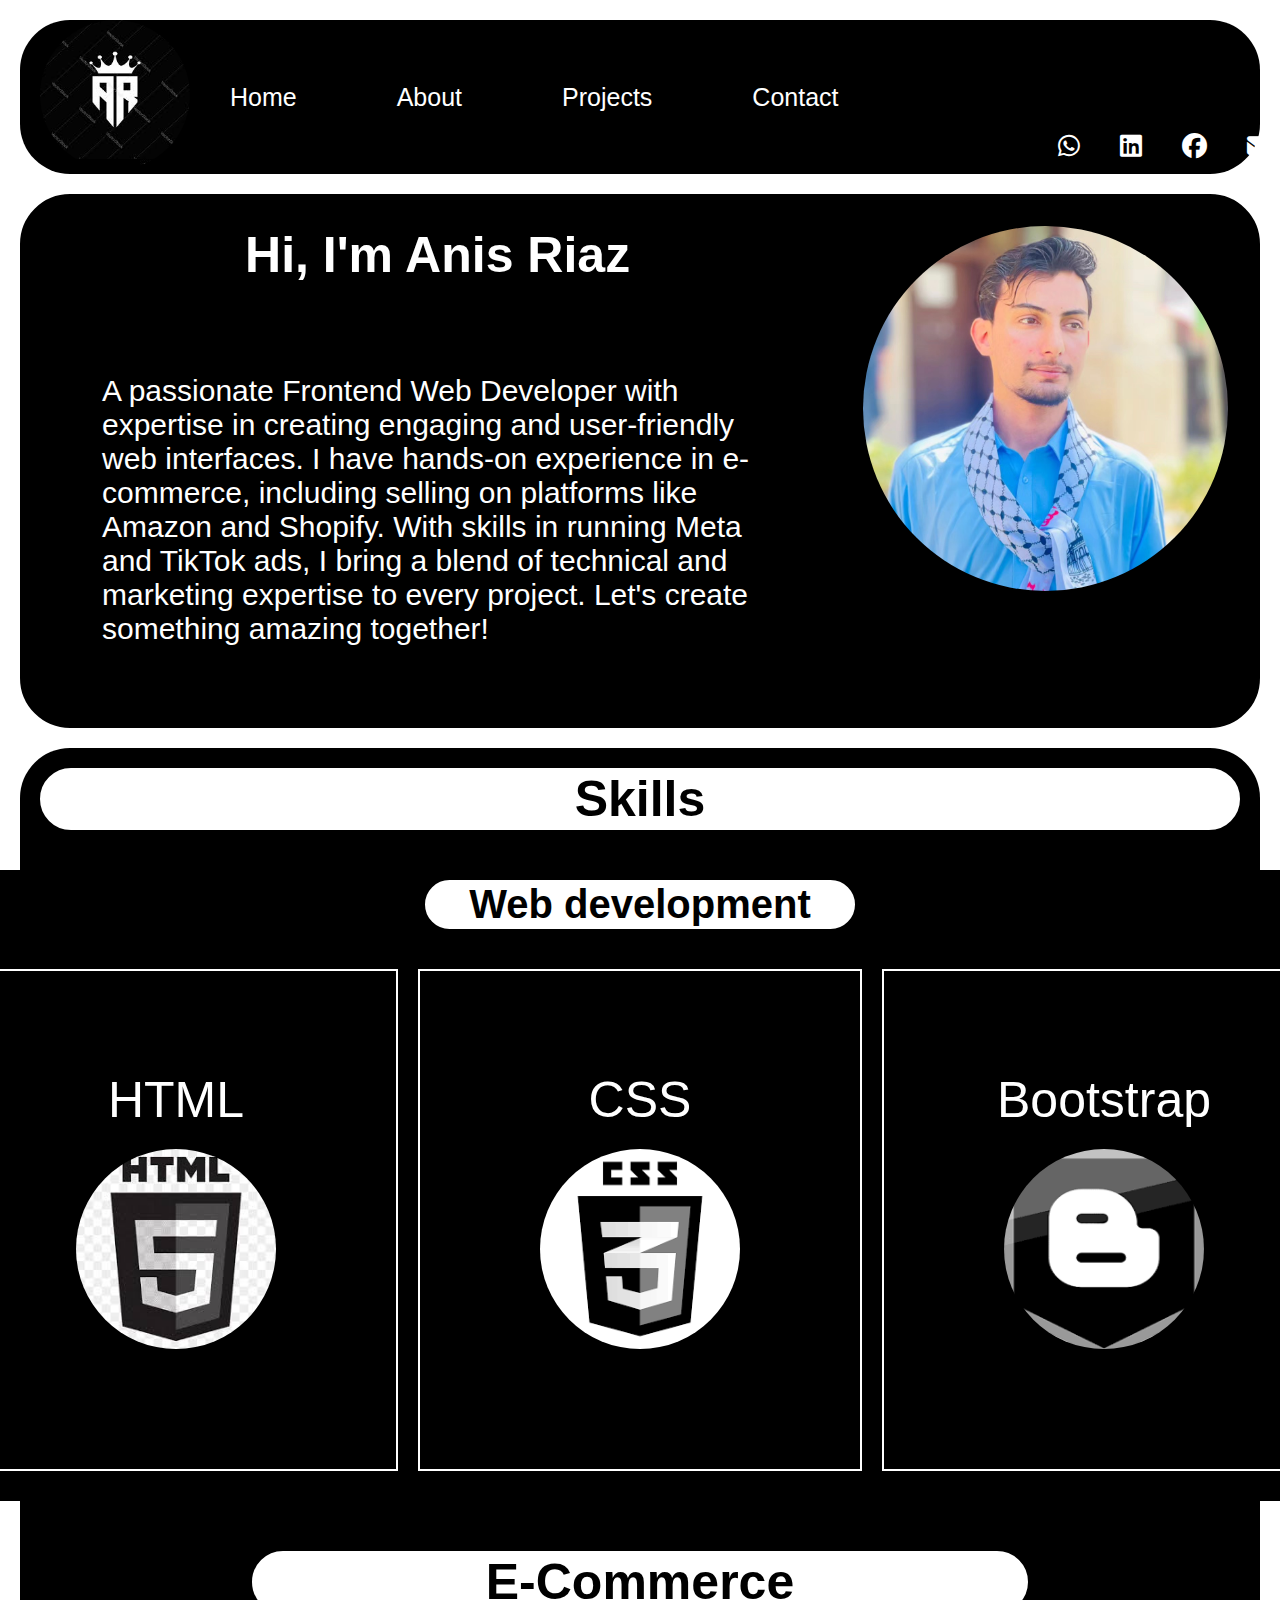
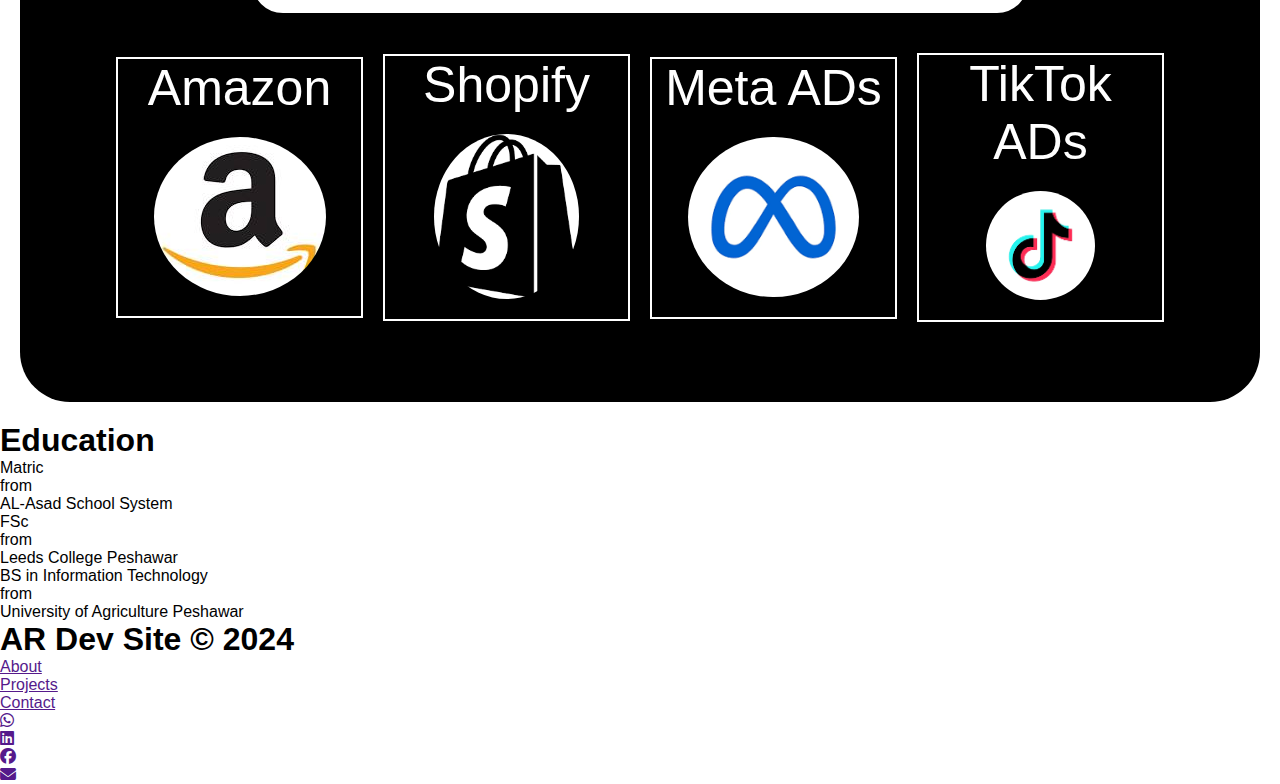
==== index.html @ 366d87ad "Day 04" ====
<!DOCTYPE html>
<html lang="en">
<head>
    <meta charset="UTF-8">
    <meta name="viewport" content="width=device-width, initial-scale=1.0">
    <title>AR Portfolio</title>
    <link rel="stylesheet" href="./My Portfolio.css">
    <link rel="stylesheet" href="https://cdnjs.cloudflare.com/ajax/libs/font-awesome/6.7.2/css/all.min.css">
</head>
<body>
    <div class="container">

        <div class="header">
            <div class="logo"><img src="./AR1.jpeg" alt="">
        </div>
           <div class="navbar">
            <nav>
                <ul class="nav-links">
                    <li><a href="#" target="_blank">Home</a></li>
                    <li><a href="#" target="_blank">About</a></li>
                    <li><a href="#" target="_blank">Projects</a></li>
                    <li><a href="#" target="_blank">Contact</a></li>
                </ul>
                <ul class="social-links">
                    <li><a href="#" target="_blank"><i class="fa-brands fa-whatsapp"></i></a></li>
                    <li><a href="#" target="_blank"><i class="fa-brands fa-linkedin"></i></a></li>
                    <li><a href="#" target="_blank"><i class="fa-brands fa-facebook"></i></a></li>
                    <li><a href="#" target="_blank"><i class="fa-solid fa-envelope"></i></a></li>
                </ul>
            </nav>
           </div>
        </div>
    
        
            <div class="intro">
               <div class="intro-text">
                <h1>Hi, I'm Anis Riaz</h1>
                <p> A passionate Frontend Web Developer with expertise in creating engaging and user-friendly web interfaces. I have hands-on experience in e-commerce, including selling on platforms like Amazon and Shopify. With skills in running Meta and TikTok ads, I bring a blend of technical and marketing expertise to every project. Let's create something amazing together!</p>
               </div>
               <img src="./my img.jpg" width="40%" alt="logo">

            </div>

            <div class="services">
                <h1>Skills</h1>
             <div class="ser">
                <div class="web">
                    <h1>Web development</h1>
                    <ul>
                        <li>HTML <br> <img src="./html.jpg" alt=""></li>
                        <li>CSS <br> <img src="./css 3.png" alt=""></li>
                        <li>Bootstrap <br> <img src="./BS1.png" alt=""></li>
                    </ul>
                  </div>
    
                   <div class="ecom">
                    <h1>E-Commerce</h1>
                    <UL>
                        <li>Amazon    <img src="./AMA.jpeg" alt="A"></li>
                        <li>Shopify   <img src="./shO.png" width="60%" alt="S"></li>
                        <li>Meta ADs  <img src="./meta.png" width="70%" alt="M"></li>
                        <li>TikTok ADs<img src="./TT.png" width="45%" alt="T"></li> 
                    </ul>
                   </div>
             </div>
            </div>

            <div class="Education">
                <h1>Education</h1>
                <ul>
                    <li>Matric <br> from
                    <p>
                         AL-Asad School System
                    </p>
                </li>
                     
                    <li>FSc <br> from
                      <p>  Leeds College Peshawar</p>
                    </li>
                    <li>BS in Information Technology <br> from
                        <p> University of Agriculture Peshawar</p>
                    </li>
                </ul>
            </div>

            <div class="footer">
                <h1>AR Dev Site © 2024</h1>
                <div class="nav">
                    <ul>
                        <li><a href="">About</a></li>
                        <li><a href="">Projects</a></li>
                        <li><a href="">Contact</a></li>
                    </ul>
                </div>
                <div class="links">
                    <ul>
                        <li><a href=""><i class="fa-brands fa-whatsapp"></i></a></li>
                        <li><a href=""><i class="fa-brands fa-linkedin"></i></a></li>
                        <li><a href=""><i class="fa-brands fa-facebook"></i></a></li>
                        <li><a href=""><i class="fa-solid fa-envelope"></i></a></li>
                    </ul>
                </div>    

            </div>
    </div>

      
</body>
</html>
---- My Portfolio.css ----
*{
    padding: 0;
    margin: 0;
    box-sizing: border-box;
}
.container{
    font-family: sans-serif;
}
.header{
    display: flex;
    justify-content: space-between;
    align-items: center;
    background-color: #000000;
    color: rgb(255, 255, 255);
    margin: 20px;
    border-radius: 50px;
    height: 10%%;
}

.logo img{
    font-family: sans-serif;
    font-size: 25px;
    margin-left: 20px;
    width: 150px;
    height: 150px;
    border-radius: 50%;
    transition-duration: 1.5s;
    /* transition-delay: 1s; */
    /* transition-timing-function: ease; */
    transition-property: width;
    transition-property: height;
}

.logo img:hover{
    background-color: white;
    color: black;
    width: 200px;
    height: 200px;
    transform: 1s;
    transition: 1s;
}

.navbar{
    display: flex;
    justify-content: space-evenly;
    align-items: center;
}

.navbar ul{
    list-style: none;
}

.nav-links{
    display: flex;
    justify-content: center;
    align-items: center;
    margin-top: 30px;
    margin-right: 450px;
}

.nav-links li{
    padding: 20px;
}

.nav-links li a{
    text-decoration: none;
    color: rgb(255, 255, 255);
    margin-right: 20px;
    font-size: 25px;
    font-family: sans-serif;
    padding: 20px;
    border-radius: 30px;
    transition-duration: 15s;
    transition-delay: 5s;
    /* transition-timing-function: step-end; */
    transition-property: width;

}


.nav-links li a:hover{
    background-color: rgb(255, 255, 255);
    color: rgb(0, 0, 0);
    font-size: 35px;
    transform: 1.0s;
    transition: 1.5s;
}

.social-links{
    display: flex;
    justify-content: center;
    align-items: center;
    width: 30%;
    float: right;
    margin-right: 10px;
}

.social-links li a{
    text-decoration: none;
    color: rgb(255, 255, 255);
    font-size: 25px;
    padding: 20px;
    border-radius: 50px;
    margin-bottom: 300px;
    transition-duration: 15s;
    transition-delay: 5s;
    /* transition-timing-function: ease-in; */
    transition-property: width;
} 

.social-links li a:hover{
    background-color: rgb(255, 255, 255);
    color: rgb(0, 0, 0);
    font-size: 45px ;
    transform: 1.0s;
    transition: 1s;
}

.intro{
    display: flex;
    flex-direction: ;
    border: 2px solid black;
    background-color: black;
    color: white;
    margin: 20px;
    border-radius: 50px;
    padding: 10px;
}


.intro-text{
    display: flex;
    flex-direction: column;
    justify-content: center;
    align-items: center;
    width: 100%;
}

.intro-text h1{
    font-size: 50px;
    font-family: sans-serif;
    margin: 20px;
}

.intro-text p{
    font-size: 30px;
    font-family: sans-serif;
    margin: 20px;
    padding: 50px;
}

.intro img{
    width: 30%;
    height: 30%;
    border-radius: 50%;
    margin: 20px;
}

.services{
    background-color: black;
    color: white;
    margin: 20px;
    border-radius: 50px;
    padding: 10px;
}

.services h1{
    border: 2px solid white;
    background-color: white;
    color: black;
    text-align: center;
    border-radius: 50px;
    font-size: 50px;
    font-family: sans-serif;
    margin: 10px;
}

.ser{
    display: flex;
    flex-direction: column;
    justify-content: space-evenly;
    align-items: center;
    margin: 20px;
}

.web{
    display: flex;
    flex-direction: column;
    justify-content: center;
    align-items: center;
    background-color: black;
    color: white;
    margin: 20px;
    border-radius: 50px;
    /* padding: 10px; */
    /* float: left; */
}

.web h1{
    border: 2px solid white;
    background-color: white;
    color: black;
    width: 30%;
    text-align: center;
    border-radius: 50px;
    font-size: 40px;
    font-family: sans-serif;
    margin: 10px;
}

.web ul{
    display: flex;
    justify-content: center;
    align-items: center;
    list-style: none;
    font-size: 30px;
    font-family: sans-serif;
    margin: 20px;
    /* padding: 30px; */
}

.web ul li{
    display: flex;
    flex-direction: column;
    justify-content: center;
    align-items: center;
   padding: 100px;
    margin: 10px;
    font-size: 50px;
    border: 2px solid white;
    transition-duration: 15s;
    transition-delay: 5s;
    /* transition-timing-function: ease-in; */
    transition-property: width;

}

.web ul li img{
    width: 200px;
    height: 200px;
    margin: 20px;
    border-radius: 50%;
}
.web ul li:hover{
    background-color: white;
    color: black;
    transform: 2s;
    font-size: 65px;
    transition: 2s;
}

.ecom{
    display: flex;
    flex-direction: column;
    justify-content: center;
    align-items: center;
    background-color: black;
    color: white;
    margin: 20px;
    border-radius: 50px;
}

.ecom h1{
    border: 2px solid white;
    background-color: white;
    color: black;
    width: 70%;
    text-align: center;
    border-radius: 50px;
    font-size: 50px;
    font-family: sans-serif;
    margin: 10px;
}

.ecom ul{
    display: flex;
    justify-content: center;
    align-items: center;
    list-style: none;
    font-size: 30px;
    font-family: sans-serif;
    margin: 20px;
    /* padding: 30px; */
}

.ecom ul li{
    display: flex;
    flex-direction: column;
    justify-content: center;
    align-items: center;
    text-align: center;
    /* padding: 100px; */
    margin: 10px;
    font-size: 50px;
    width: 40%;
    border: 2px solid white;
    transition-duration: 15s;
    transition-delay: 5s;
    /* transition-timing-function: ease-in; */
    transition-property: width;

}

.ecom ul li img{
    flex-direction: row;
    /* width: 200px; */
    /* height: 200px; */
    margin: 20px;
    border-radius: 50%;
}

.ecom ul li:hover{
    background-color: white;
    color: black;
    transform: 2s;
    font-size: 70px;
    transition: 2s;
}
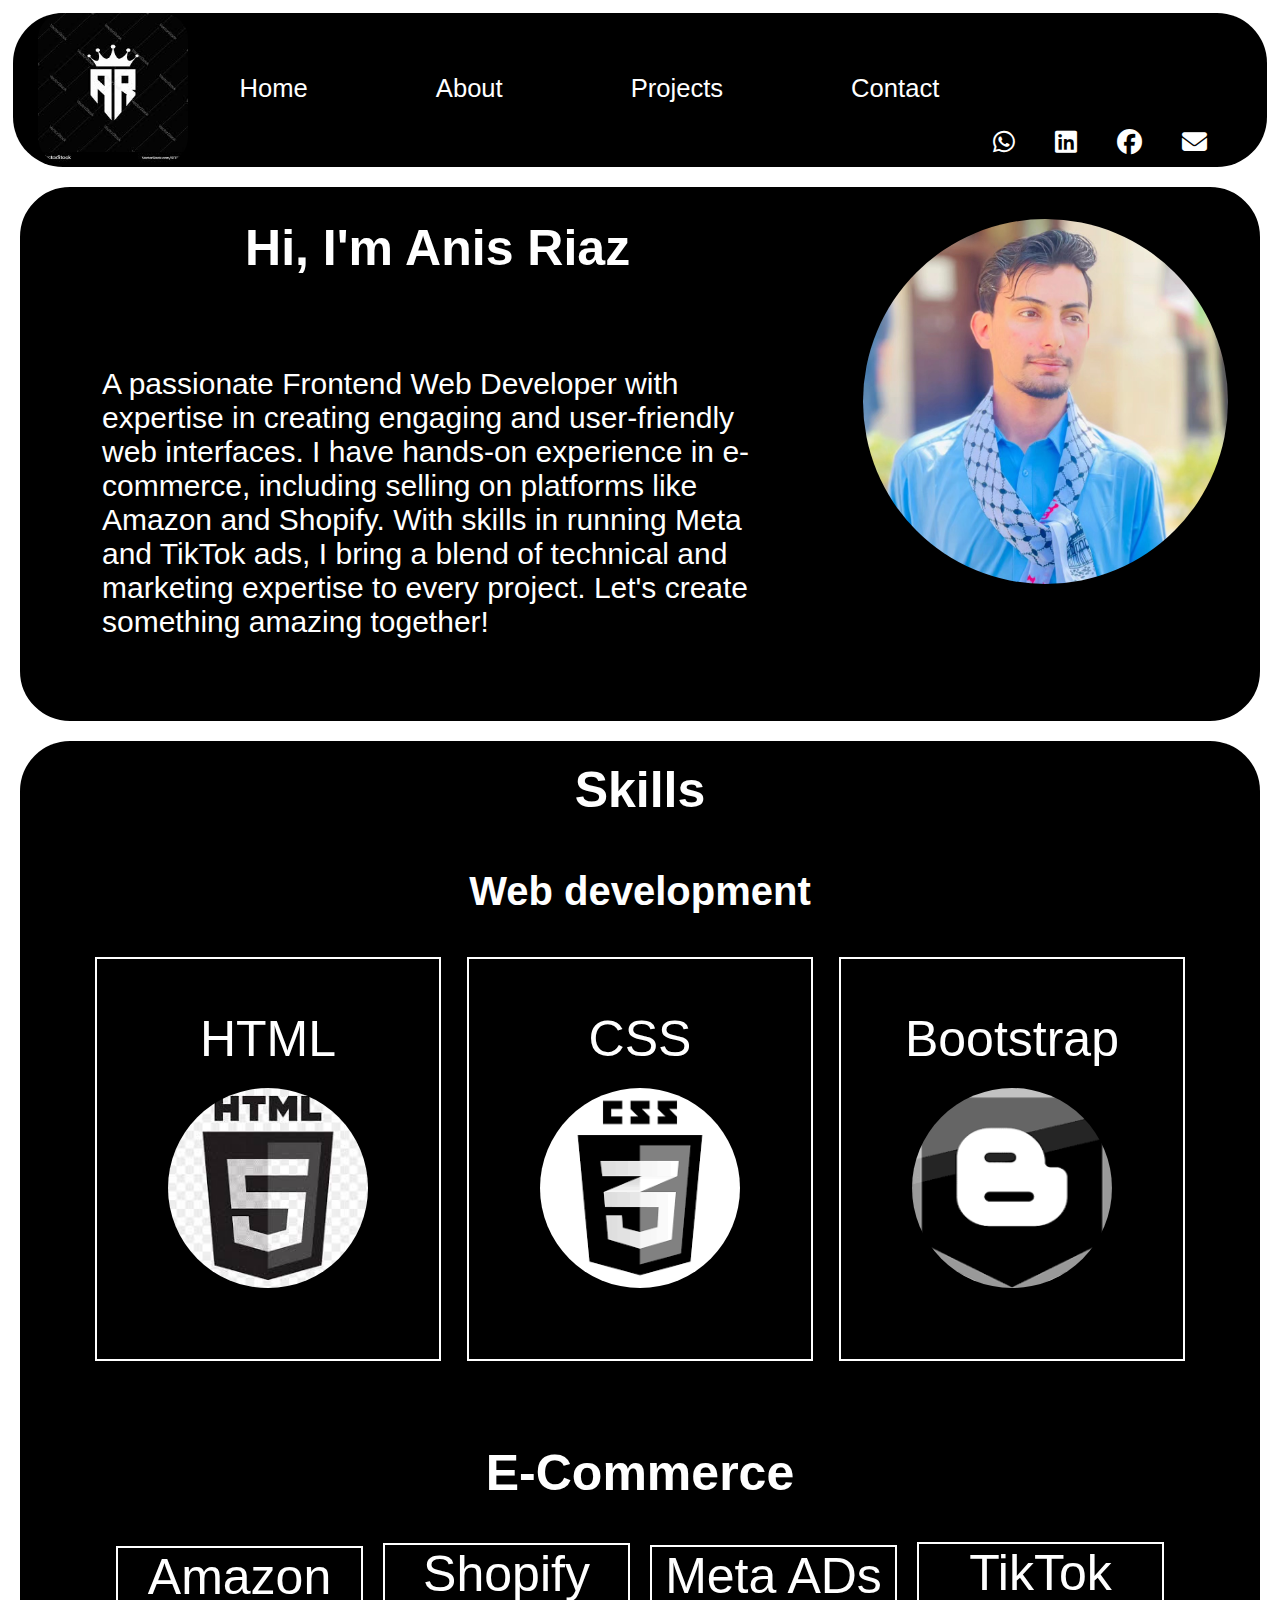
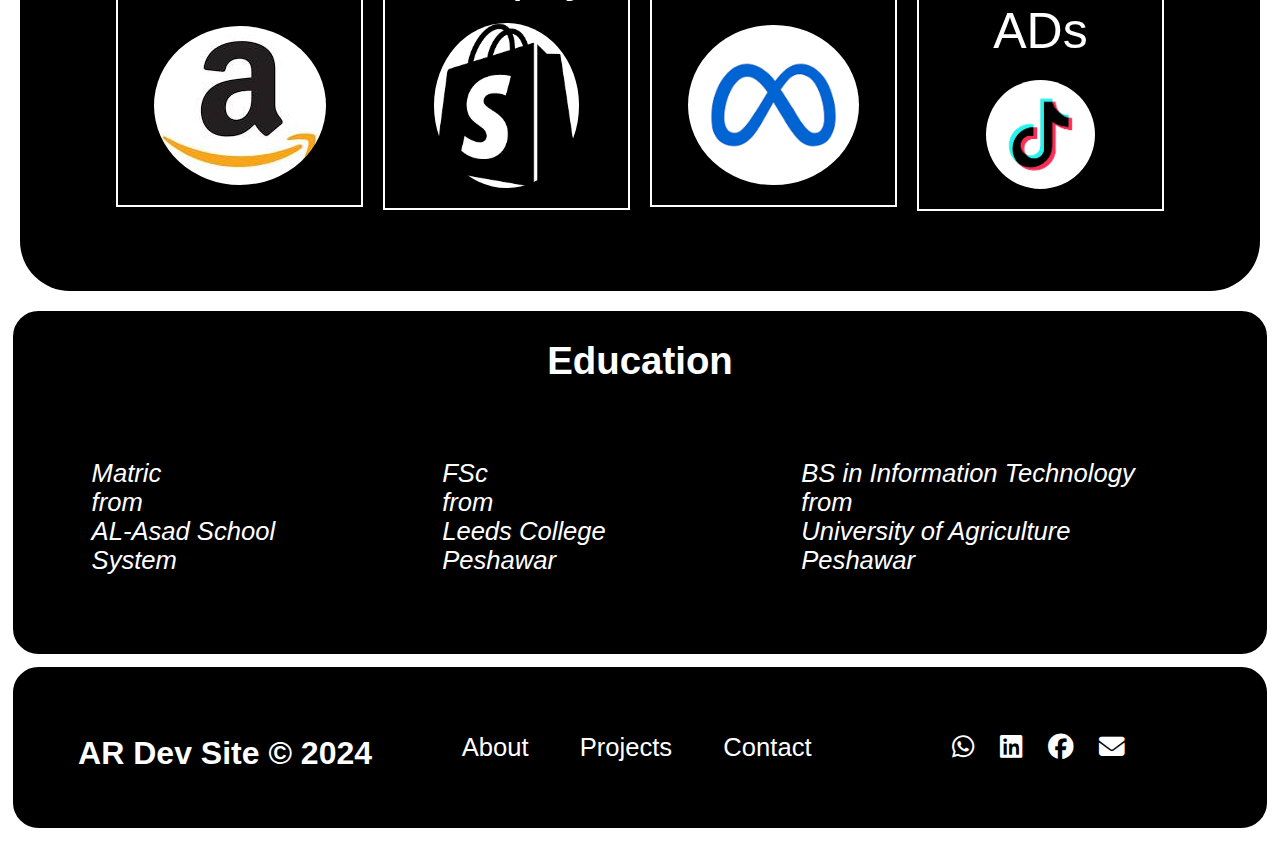
==== commit 8edb6229: "Day 04" ====
--- a/index.html
+++ b/index.html
@@ -4,7 +4,7 @@
     <meta charset="UTF-8">
     <meta name="viewport" content="width=device-width, initial-scale=1.0">
     <title>AR Portfolio</title>
-    <link rel="stylesheet" href="./My Portfolio.css">
+    <link rel="stylesheet" href="./index.css">
     <link rel="stylesheet" href="https://cdnjs.cloudflare.com/ajax/libs/font-awesome/6.7.2/css/all.min.css">
 </head>
 <body>
--- a/index.css
+++ b/index.css
@@ -0,0 +1,436 @@
+*{
+    padding: 0;
+    margin: 0;
+    box-sizing: border-box;
+}
+.container{
+    font-family: sans-serif;
+}
+.header{
+    display: flex;
+    justify-content: space-between;
+    align-items: center;
+    background-color: #000000;
+    color: rgb(255, 255, 255);
+    margin: 1vw;
+    border-radius: 50px;
+    /* height: 10%%; */
+}
+
+.logo img{
+    font-family: sans-serif;
+    font-size: 2vw;
+    margin-left: 2vw;
+    width: 150px;
+    height: 150px;
+    border-radius: 2vw;
+    transition-duration: 1.5s;
+    /* transition-delay: 1s; */
+    /* transition-timing-function: ease; */
+    transition-property: width;
+    transition-property: height;
+}
+
+.logo img:hover{
+    background-color: white;
+    color: black;
+    width: 10vw;
+    height: 10vw;
+    transform: 1s;
+    transition: 1s;
+}
+
+.navbar{
+    display: flex;
+    justify-content: space-evenly;
+    align-items: center;
+}
+
+.navbar ul{
+    list-style: none;
+}
+
+.nav-links{
+    display: flex;
+    justify-content: center;
+    align-items: center;
+    margin-top: 2vw;
+    margin-right: 20vw;
+}
+
+.nav-links li{
+    padding: 2vw;
+}
+
+.nav-links li a{
+    text-decoration: none;
+    color: rgb(255, 255, 255);
+    margin-right: 2vw;
+    font-size: 2vw;
+    font-family: sans-serif;
+    padding: 2vw;
+    border-radius: 3vw;
+    transition-duration: 15s;
+    transition-delay: 5s;
+    /* transition-timing-function: step-end; */
+    transition-property: width;
+
+}
+
+
+.nav-links li a:hover{
+    background-color: rgb(255, 255, 255);
+    color: rgb(0, 0, 0);
+    font-size: 35px;
+    transform: 1.0s;
+    transition: 1.5s;
+}
+
+.social-links{
+    display: flex;
+    justify-content: center;
+    align-items: center;
+    width: 30%;
+    float: right;
+    margin-right: 10px;
+}
+
+.social-links li a{
+    text-decoration: none;
+    color: rgb(255, 255, 255);
+    font-size: 25px;
+    padding: 20px;
+    border-radius: 50px;
+    margin-bottom: 300px;
+    transition-duration: 15s;
+    transition-delay: 5s;
+    /* transition-timing-function: ease-in; */
+    transition-property: width;
+} 
+
+.social-links li a:hover{
+    background-color: rgb(255, 255, 255);
+    color: rgb(0, 0, 0);
+    font-size: 45px ;
+    transform: 1.0s;
+    transition: 1s;
+}
+
+.intro{
+    display: flex;
+    flex-direction: ;
+    border: 2px solid black;
+    background-color: black;
+    color: white;
+    margin: 20px;
+    border-radius: 50px;
+    padding: 10px;
+}
+
+
+.intro-text{
+    display: flex;
+    flex-direction: column;
+    justify-content: center;
+    align-items: center;
+    width: 100%;
+}
+
+.intro-text h1{
+    font-size: 50px;
+    font-family: sans-serif;
+    margin: 20px;
+}
+
+.intro-text p{
+    font-size: 30px;
+    font-family: sans-serif;
+    margin: 20px;
+    padding: 50px;
+}
+
+.intro img{
+    width: 30%;
+    height: 30%;
+    border-radius: 50%;
+    margin: 20px;
+}
+
+.services{
+    background-color: black;
+    color: white;
+    margin: 20px;
+    border-radius: 50px;
+    padding: 10px;
+}
+
+.services h1{
+    /* border: 2px solid white; */
+    /* background-color: white; */
+    /* color: black; */
+    text-align: center;
+    border-radius: 50px;
+    font-size: 50px;
+    font-family: sans-serif;
+    margin: 10px;
+}
+
+.ser{
+    display: flex;
+    flex-direction: column;
+    justify-content: space-evenly;
+    align-items: center;
+    margin: 20px;
+}
+
+.web{
+    display: flex;
+    flex-direction: column;
+    justify-content: center;
+    align-items: center;
+    /* background-color: black; */
+    /* color: white; */
+    margin: 20px;
+    border-radius: 50px;
+    /* padding: 10px; */
+    /* float: left; */
+}
+
+.web h1{
+    /* border: 2px solid white; */
+    /* background-color: white; */
+    /* color: black; */
+    width: 30%;
+    text-align: center;
+    border-radius: 50px;
+    font-size: 40px;
+    font-family: sans-serif;
+    margin: 10px;
+}
+
+.web ul{
+    display: flex;
+    justify-content: center;
+    align-items: center;
+    list-style: none;
+    font-size: 30px;
+    font-family: sans-serif;
+    margin: 20px;
+    /* padding: 30px; */
+}
+
+.web ul li{
+    display: flex;
+    flex-direction: column;
+    justify-content: center;
+    align-items: center;
+   padding: 4vw;
+    margin: 1vw;
+    font-size: 50px;
+    border: 2px solid white;
+    transition-duration: 15s;
+    transition-delay: 5s;
+    /* transition-timing-function: ease-in; */
+    transition-property: width;
+
+}
+
+.web ul li img{
+    width: 200px;
+    height: 200px;
+    margin: 20px;
+    border-radius: 50%;
+}
+.web ul li:hover{
+    background-color: white;
+    color: black;
+    transform: 2s;
+    font-size: 65px;
+    transition: 2s;
+}
+
+.ecom{
+    display: flex;
+    flex-direction: column;
+    justify-content: center;
+    align-items: center;
+    background-color: black;
+    color: white;
+    margin: 20px;
+    border-radius: 50px;
+}
+
+.ecom h1{
+    /* border: 2px solid white; */
+    /* background-color: white; */
+    /* color: white; */
+    width: 70%;
+    text-align: center;
+    border-radius: 50px;
+    font-size: 50px;
+    font-family: sans-serif;
+    margin: 10px;
+}
+
+.ecom ul{
+    display: flex;
+    justify-content: center;
+    align-items: center;
+    list-style: none;
+    font-size: 30px;
+    font-family: sans-serif;
+    margin: 20px;
+    /* padding: 30px; */
+}
+
+.ecom ul li{
+    display: flex;
+    flex-direction: column;
+    justify-content: center;
+    align-items: center;
+    text-align: center;
+    /* padding: 100px; */
+    margin: 10px;
+    font-size: 50px;
+    width: 40%;
+    border: 2px solid white;
+    transition-duration: 15s;
+    transition-delay: 5s;
+    /* transition-timing-function: ease-in; */
+    transition-property: width;
+
+}
+
+.ecom ul li img{
+    flex-direction: row;
+    /* width: 200px; */
+    /* height: 200px; */
+    margin: 20px;
+    border-radius: 50%;
+}
+
+.ecom ul li:hover{
+    background-color: white;
+    color: black;
+    transform: 2s;
+    font-size: 70px;
+    transition: 2s;
+}
+
+.Education{
+    border: 2px solid black;
+    margin: 1vw;
+    background-color: #000000;
+    color: white;
+    border-radius: 2vw ;
+}
+
+.Education h1{
+    display: flex;
+    justify-content: center;
+    align-items: center;
+    /* background-color: white; */
+    border-radius: 2vw;
+    margin-top: 2vw;
+    margin-left: 10vw;
+    margin-right: 10vw;
+    /* padding: 1vw; */
+    font-size: 3vw;
+    font-family: sans-serif;
+
+}
+
+.Education ul{
+    display: flex;
+    /* flex-direction: column; */
+    justify-content: center;
+    align-items: center;
+    list-style: none;
+    font-size: 2vw;
+    font-family: sans-serif;
+    font-style: oblique;
+    margin: 2vw;
+    padding: 1vw;
+}
+
+.Education ul li{
+    /* border: 2px solid black; */
+    /* background-color: white; */
+    /* color: black; */
+    margin: 1vw;
+    padding: 2vw;
+    border-radius: 3vw;
+}
+
+.footer{
+    display: flex;
+    /* flex-direction: column; */
+    justify-content: center;
+    align-items: center;
+    border: 2px solid black;
+    background-color: #000000;
+    color: white;
+    border-radius: 2vw;
+    margin: 1vw;
+}
+
+.footer h1{
+    margin-top: 1vw;
+}
+
+.footer .nav{
+    margin-left: 2vw;
+    padding: 1vw;
+}
+
+.nav ul{
+    display: flex;
+    justify-content: center;
+    align-items: center;
+    list-style: none;
+    font-family: sans-serif;
+    font-size: 2vw;
+    padding: 2vw;
+}
+
+.nav li a{
+    text-decoration: none;
+    color: white;
+    padding: 2vw;
+    border-radius: 2vw;
+}
+
+.nav li a:hover{
+    background-color: white;
+    color: #000000;
+
+}
+
+.footer .links{
+    margin: 2vw;
+    padding: 1vw;
+}
+
+.links ul{
+    display: flex;
+    justify-content: center;
+    align-items: center;
+    list-style: none;
+    font-family: sans-serif;
+    font-size: 2vw;
+    padding: 2vw;
+}
+
+.links li a{
+    text-decoration: none;
+    color: white;
+    padding: 1vw;
+    border-radius: 2vw;
+}
+
+.links li a:hover{
+    background-color: white;
+    color: #000000;
+}
+
+
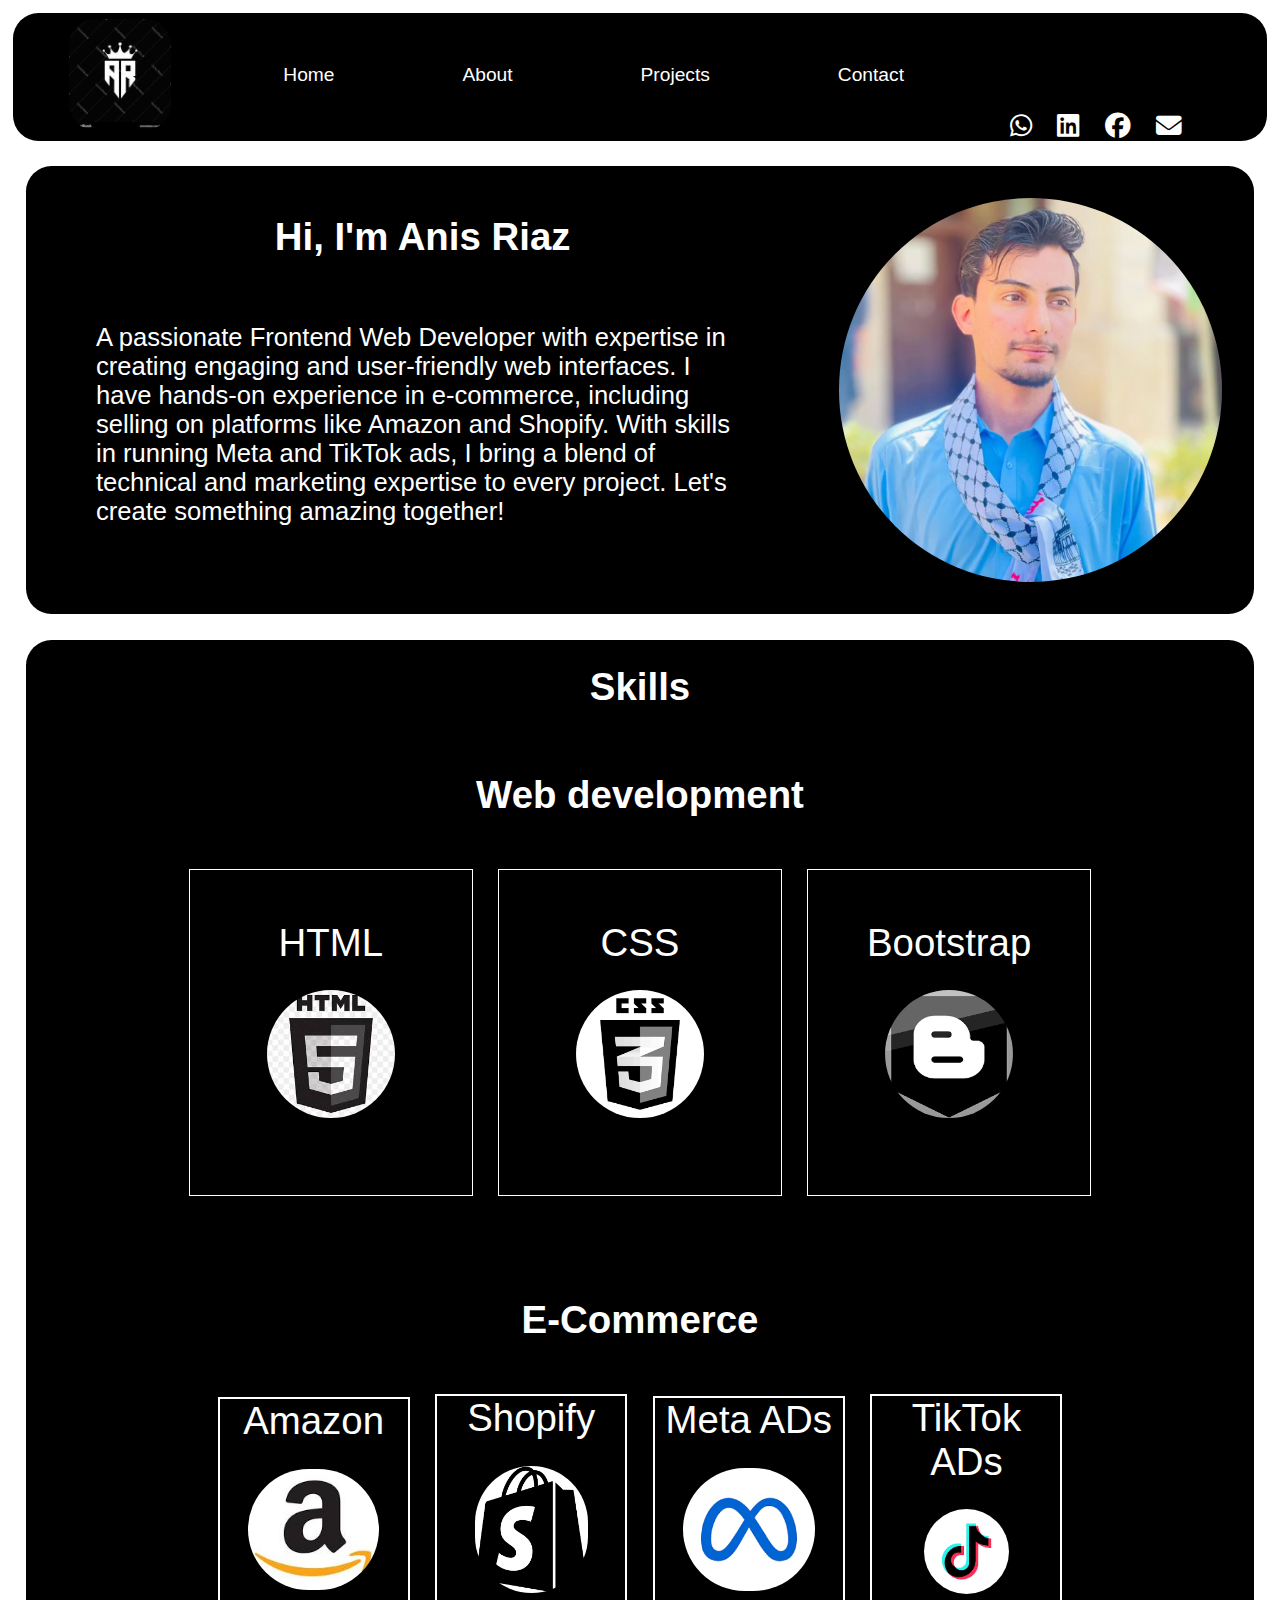
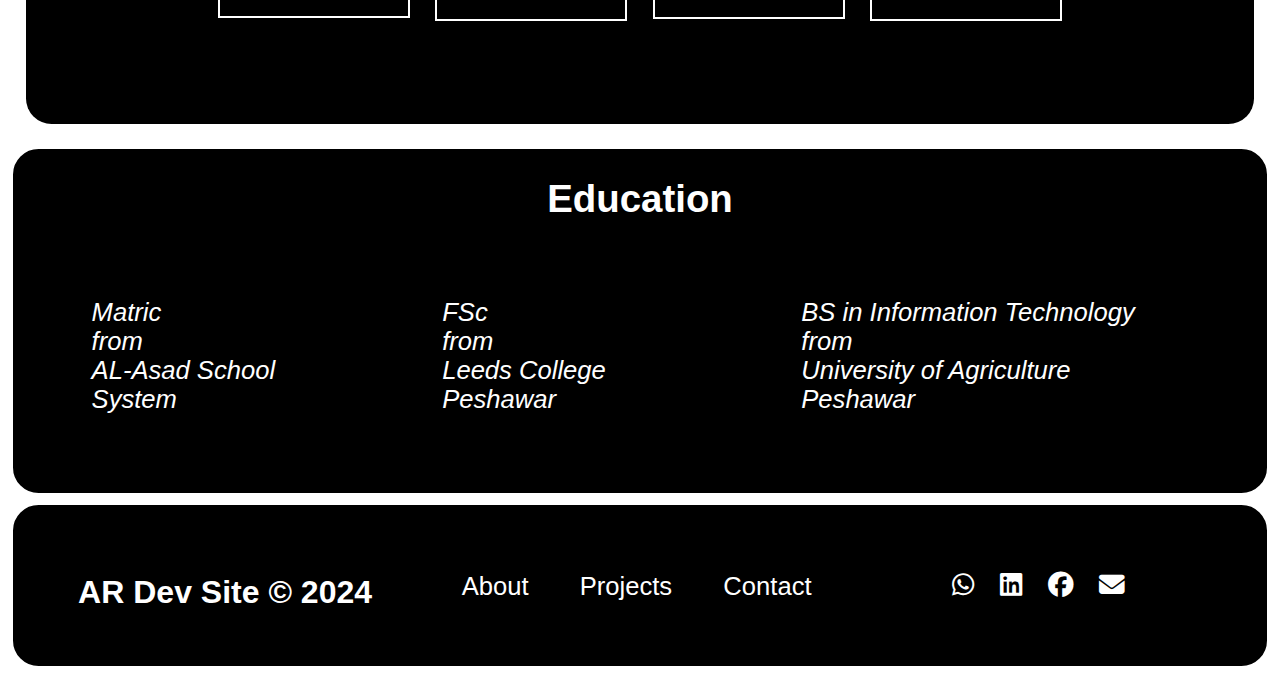
==== commit 3d78eca2: "Day 04" ====
--- a/index.html
+++ b/index.html
@@ -56,7 +56,7 @@
                    <div class="ecom">
                     <h1>E-Commerce</h1>
                     <UL>
-                        <li>Amazon    <img src="./AMA.jpeg" alt="A"></li>
+                        <li>Amazon    <img src="./AMA.jpeg" width="70%" alt="A"></li>
                         <li>Shopify   <img src="./shO.png" width="60%" alt="S"></li>
                         <li>Meta ADs  <img src="./meta.png" width="70%" alt="M"></li>
                         <li>TikTok ADs<img src="./TT.png" width="45%" alt="T"></li> 
--- a/index.css
+++ b/index.css
@@ -8,12 +8,12 @@
 }
 .header{
     display: flex;
-    justify-content: space-between;
+    justify-content: space-around;
     align-items: center;
     background-color: #000000;
     color: rgb(255, 255, 255);
     margin: 1vw;
-    border-radius: 50px;
+    border-radius: 2vw;
     /* height: 10%%; */
 }
 
@@ -21,8 +21,8 @@
     font-family: sans-serif;
     font-size: 2vw;
     margin-left: 2vw;
-    width: 150px;
-    height: 150px;
+    width: 8vw;
+    /* height: 5vw; */
     border-radius: 2vw;
     transition-duration: 1.5s;
     /* transition-delay: 1s; */
@@ -35,7 +35,7 @@
     background-color: white;
     color: black;
     width: 10vw;
-    height: 10vw;
+    /* height: 10vw; */
     transform: 1s;
     transition: 1s;
 }
@@ -55,7 +55,7 @@
     justify-content: center;
     align-items: center;
     margin-top: 2vw;
-    margin-right: 20vw;
+    margin-right:20vw;
 }
 
 .nav-links li{
@@ -66,7 +66,7 @@
     text-decoration: none;
     color: rgb(255, 255, 255);
     margin-right: 2vw;
-    font-size: 2vw;
+    font-size: 1.5vw;
     font-family: sans-serif;
     padding: 2vw;
     border-radius: 3vw;
@@ -81,7 +81,7 @@
 .nav-links li a:hover{
     background-color: rgb(255, 255, 255);
     color: rgb(0, 0, 0);
-    font-size: 35px;
+    font-size: 2vw;
     transform: 1.0s;
     transition: 1.5s;
 }
@@ -90,18 +90,17 @@
     display: flex;
     justify-content: center;
     align-items: center;
-    width: 30%;
+    width: 20vw;
     float: right;
-    margin-right: 10px;
+    margin-right: 1vw;
 }
 
 .social-links li a{
     text-decoration: none;
     color: rgb(255, 255, 255);
-    font-size: 25px;
-    padding: 20px;
-    border-radius: 50px;
-    margin-bottom: 300px;
+    font-size: 2vw;
+    padding: 1vw;
+    border-radius: 2vw;
     transition-duration: 15s;
     transition-delay: 5s;
     /* transition-timing-function: ease-in; */
@@ -111,7 +110,7 @@
 .social-links li a:hover{
     background-color: rgb(255, 255, 255);
     color: rgb(0, 0, 0);
-    font-size: 45px ;
+    font-size: 2.5vw ;
     transform: 1.0s;
     transition: 1s;
 }
@@ -119,12 +118,12 @@
 .intro{
     display: flex;
     flex-direction: ;
-    border: 2px solid black;
+    /* border: 2px solid black; */
     background-color: black;
     color: white;
-    margin: 20px;
-    border-radius: 50px;
-    padding: 10px;
+    margin: 2vw;
+    border-radius: 2vw;
+    padding: 0.5vw;
 }
 
 
@@ -133,35 +132,35 @@
     flex-direction: column;
     justify-content: center;
     align-items: center;
-    width: 100%;
+    /* width: 100%; */
 }
 
 .intro-text h1{
-    font-size: 50px;
-    font-family: sans-serif;
-    margin: 20px;
+    font-size: 3vw;
+    font-family: sans-serif;
+    margin-top: 2vw;
 }
 
 .intro-text p{
-    font-size: 30px;
-    font-family: sans-serif;
-    margin: 20px;
-    padding: 50px;
+    font-size: 2vw;
+    font-family: sans-serif;
+    margin: 2vw;
+    padding: 3vw;
 }
 
 .intro img{
-    width: 30%;
-    height: 30%;
-    border-radius: 50%;
-    margin: 20px;
+    width: 30vw;
+    height: 30vw;
+    border-radius: 50vw;
+    margin: 2vw;
 }
 
 .services{
     background-color: black;
     color: white;
-    margin: 20px;
-    border-radius: 50px;
-    padding: 10px;
+    margin: 2vw;
+    border-radius: 2vw;
+    padding: 1vw;
 }
 
 .services h1{
@@ -169,10 +168,10 @@
     /* background-color: white; */
     /* color: black; */
     text-align: center;
-    border-radius: 50px;
-    font-size: 50px;
-    font-family: sans-serif;
-    margin: 10px;
+    border-radius: 2vw;
+    font-size: 3vw;
+    font-family: sans-serif;
+    margin: 1vw;
 }
 
 .ser{
@@ -180,7 +179,7 @@
     flex-direction: column;
     justify-content: space-evenly;
     align-items: center;
-    margin: 20px;
+    margin: 2vw;
 }
 
 .web{
@@ -190,8 +189,8 @@
     align-items: center;
     /* background-color: black; */
     /* color: white; */
-    margin: 20px;
-    border-radius: 50px;
+    margin: 2vw;
+    border-radius: 3vw;
     /* padding: 10px; */
     /* float: left; */
 }
@@ -200,12 +199,12 @@
     /* border: 2px solid white; */
     /* background-color: white; */
     /* color: black; */
-    width: 30%;
+    width: 30vw;
     text-align: center;
-    border-radius: 50px;
-    font-size: 40px;
-    font-family: sans-serif;
-    margin: 10px;
+    border-radius: 3vw;
+    font-size: 3vw;
+    font-family: sans-serif;
+    margin: 1vw;
 }
 
 .web ul{
@@ -213,9 +212,9 @@
     justify-content: center;
     align-items: center;
     list-style: none;
-    font-size: 30px;
-    font-family: sans-serif;
-    margin: 20px;
+    font-size: 2vw;
+    font-family: sans-serif;
+    margin: 2vw;
     /* padding: 30px; */
 }
 
@@ -226,7 +225,73 @@
     align-items: center;
    padding: 4vw;
     margin: 1vw;
-    font-size: 50px;
+    font-size: 3vw;
+    border: 1px solid white;
+    transition-duration: 15s;
+    transition-delay: 5s;
+    /* transition-timing-function: ease-in; */
+    transition-property: width;
+
+}
+
+.web ul li img{
+    width: 10vw;
+    height: 10vw;
+    margin: 2vw;
+    border-radius: 50vw;
+}
+.web ul li:hover{
+    background-color: white;
+    color: black;
+    transform: 2s;
+    font-size: 4vw;
+    transition: 2s;
+}
+
+.ecom{
+    display: flex;
+    flex-direction: column;
+    justify-content: center;
+    align-items: center;
+    background-color: black;
+    color: white;
+    margin: 2vw;
+    border-radius: 2vw;
+}
+
+.ecom h1{
+    /* border: 2px solid white; */
+    /* background-color: white; */
+    /* color: white; */
+    width: 70vw;
+    text-align: center;
+    border-radius: 2vw;
+    font-size: 3vw;
+    font-family: sans-serif;
+    margin: 1vw;
+}
+
+.ecom ul{
+    display: flex;
+    justify-content: center;
+    align-items: center;
+    list-style: none;
+    font-size: 2vw;
+    font-family: sans-serif;
+    margin: 2vw;
+    /* padding: 30px; */
+}
+
+.ecom ul li{
+    display: flex;
+    flex-direction: column;
+    justify-content: center;
+    align-items: center;
+    text-align: center;
+    /* padding: 100px; */
+    margin: 1vw;
+    font-size: 3vw;
+    width: 15vw;
     border: 2px solid white;
     transition-duration: 15s;
     transition-delay: 5s;
@@ -235,85 +300,19 @@
 
 }
 
-.web ul li img{
-    width: 200px;
-    height: 200px;
-    margin: 20px;
-    border-radius: 50%;
-}
-.web ul li:hover{
-    background-color: white;
-    color: black;
-    transform: 2s;
-    font-size: 65px;
-    transition: 2s;
-}
-
-.ecom{
-    display: flex;
-    flex-direction: column;
-    justify-content: center;
-    align-items: center;
-    background-color: black;
-    color: white;
-    margin: 20px;
-    border-radius: 50px;
-}
-
-.ecom h1{
-    /* border: 2px solid white; */
-    /* background-color: white; */
-    /* color: white; */
-    width: 70%;
-    text-align: center;
-    border-radius: 50px;
-    font-size: 50px;
-    font-family: sans-serif;
-    margin: 10px;
-}
-
-.ecom ul{
-    display: flex;
-    justify-content: center;
-    align-items: center;
-    list-style: none;
-    font-size: 30px;
-    font-family: sans-serif;
-    margin: 20px;
-    /* padding: 30px; */
-}
-
-.ecom ul li{
-    display: flex;
-    flex-direction: column;
-    justify-content: center;
-    align-items: center;
-    text-align: center;
-    /* padding: 100px; */
-    margin: 10px;
-    font-size: 50px;
-    width: 40%;
-    border: 2px solid white;
-    transition-duration: 15s;
-    transition-delay: 5s;
-    /* transition-timing-function: ease-in; */
-    transition-property: width;
-
-}
-
 .ecom ul li img{
     flex-direction: row;
     /* width: 200px; */
     /* height: 200px; */
-    margin: 20px;
-    border-radius: 50%;
+    margin: 2vw;
+    border-radius: 50vw;
 }
 
 .ecom ul li:hover{
     background-color: white;
     color: black;
     transform: 2s;
-    font-size: 70px;
+    font-size: 4vw;
     transition: 2s;
 }
 
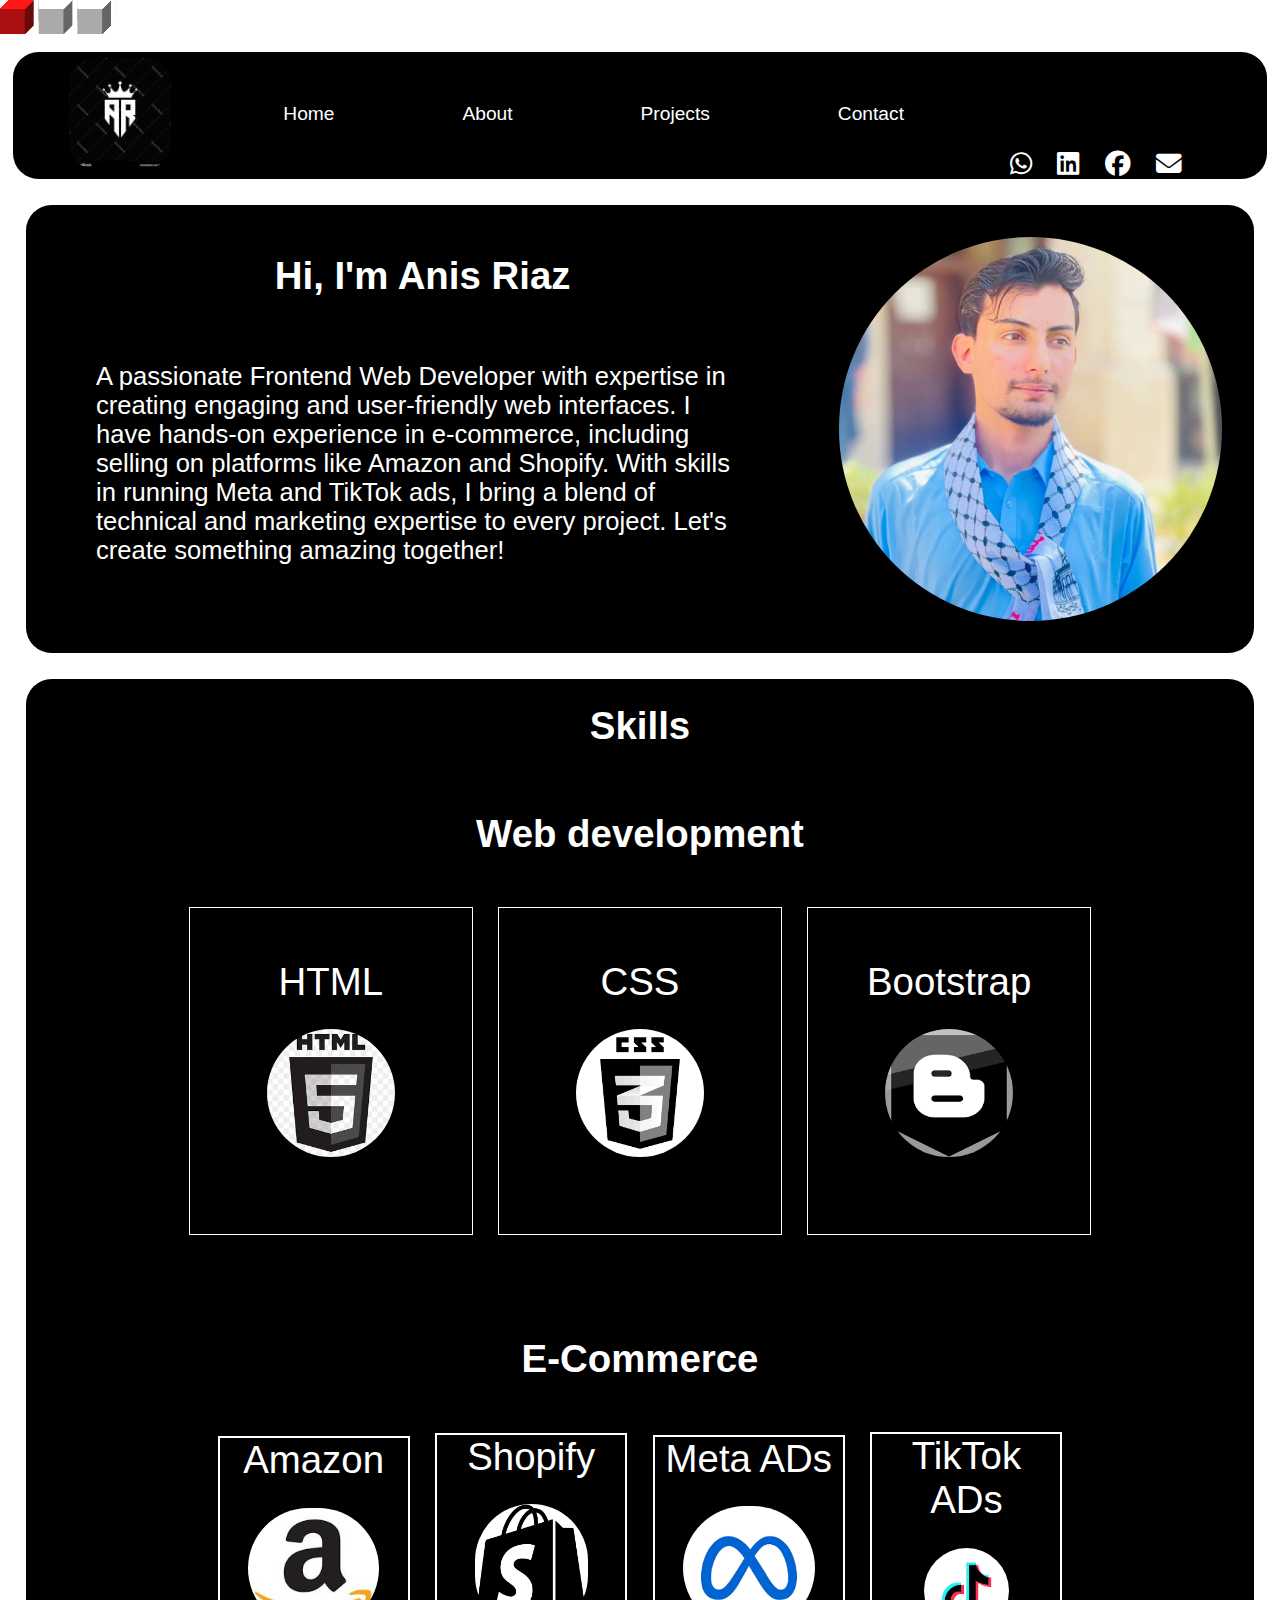
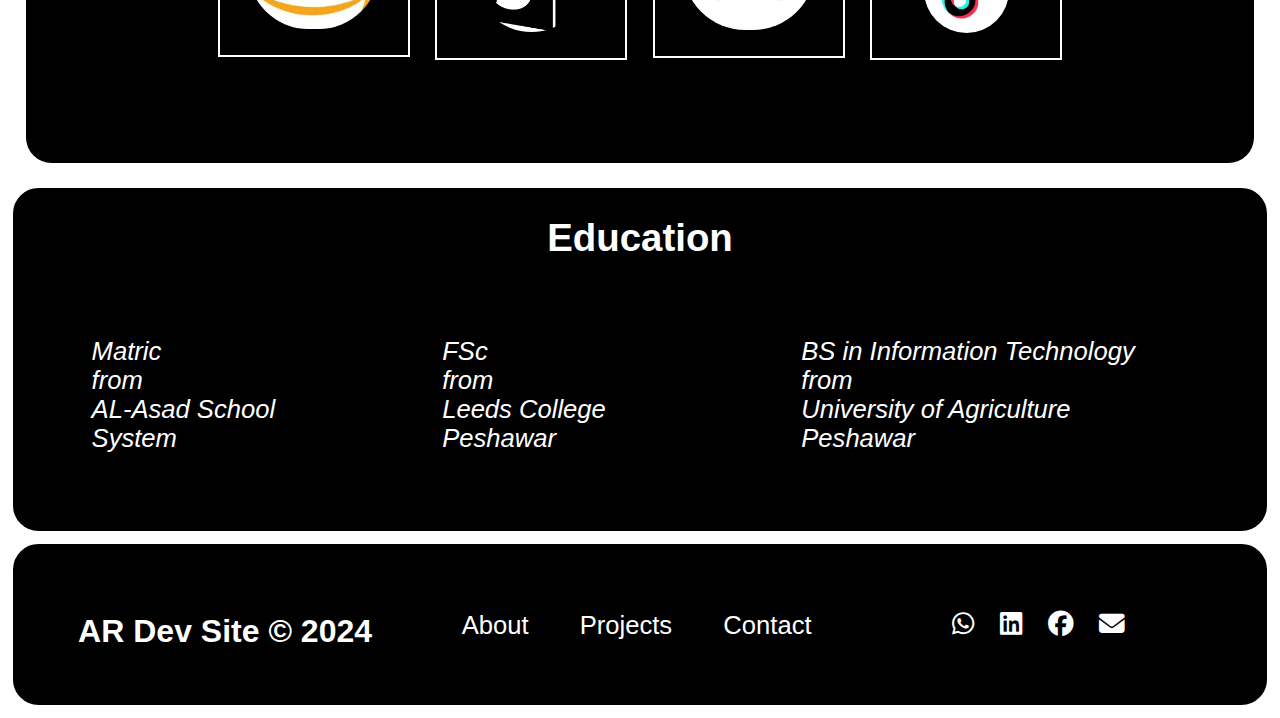
==== commit 38bfc744: "Day 05" ====
--- a/index.html
+++ b/index.html
@@ -8,6 +8,7 @@
     <link rel="stylesheet" href="https://cdnjs.cloudflare.com/ajax/libs/font-awesome/6.7.2/css/all.min.css">
 </head>
 <body>
+    <div class="loader"></div>
     <div class="container">
 
         <div class="header">
@@ -84,7 +85,7 @@
             </div>
 
             <div class="footer">
-                <h1>AR Dev Site © 2024</h1>
+                <h1>AR Dev Site &copy; 2024</h1>
                 <div class="nav">
                     <ul>
                         <li><a href="">About</a></li>
--- a/index.css
+++ b/index.css
@@ -1,3 +1,33 @@
+/* HTML: <div class="loader"></div> */
+.loader {
+    --s: 25px;
+    --g :5px;  
+    
+    width: calc(3*(1.353*var(--s) + var(--g)));
+    aspect-ratio: 3;
+    background:
+      linear-gradient(#ff1818 0 0) left/33% 100% no-repeat,
+      conic-gradient(from -90deg at var(--s) calc(0.353*var(--s)),
+        #fff 135deg,#666 0 270deg,#aaa 0); 
+    background-blend-mode: multiply;
+    --_m:
+      linear-gradient(to bottom right,
+         #0000 calc(0.25*var(--s)),#000 0 calc(100% - calc(0.25*var(--s)) - 1.414*var(--g)),#0000 0),
+      conic-gradient(from -90deg at right var(--g) bottom var(--g),#000 90deg,#0000 0);
+    -webkit-mask: var(--_m);
+            mask: var(--_m);
+    background-size:   calc(100%/3) 100%;
+    -webkit-mask-size: calc(100%/3) 100%;
+            mask-size: calc(100%/3) 100%;
+    -webkit-mask-composite: source-in;
+            mask-composite: intersect;
+    animation: l7 steps(3) 1.5s infinite;
+  }
+  @keyframes l7 {
+    to {background-position: 150% 0%}
+  }
+
+  
 *{
     padding: 0;
     margin: 0;
@@ -433,3 +463,89 @@
 }
 
 
+@media (max-width: 768px) {
+    .header {
+        flex-direction: column;
+    }
+
+    .logo img {
+        width: 12vw;
+    }
+
+    .nav-links {
+        flex-direction: column;
+        margin-right: 0;
+    }
+
+    .nav-links li {
+        padding: 1vw;
+    }
+
+    .social-links {
+        width: 100%;
+    }
+
+    .intro img, .web ul li img, .ecom ul li img {
+        width: 20vw;
+        height: 20vw;
+    }
+
+    .intro-text h1, .services h1, .web h1, .ecom h1, .Education h1 {
+        font-size: 4vw;
+    }
+
+    .web ul, .ecom ul, .Education ul {
+        flex-direction: column;
+    }
+
+    .web ul li, .ecom ul li {
+        font-size: 3vw;
+        width: 90%;
+    }
+}
+
+@media (max-width: 480px) {
+    .header {
+        flex-direction: column;
+        text-align: center;
+    }
+
+    .logo img {
+        width: 15vw;
+    }
+
+    .nav-links li a {
+        font-size: 3vw;
+    }
+
+    .social-links li a {
+        font-size: 2.5vw;
+    }
+
+    .intro img, .web ul li img, .ecom ul li img {
+        width: 25vw;
+        height: 25vw;
+    }
+
+    .intro-text h1, .services h1, .web h1, .ecom h1, .Education h1 {
+        font-size: 5vw;
+    }
+
+    .web ul li, .ecom ul li {
+        font-size: 4vw;
+        margin: 1vw;
+    }
+
+    .footer {
+        flex-direction: column;
+    }
+
+    .footer .nav ul, .footer .links ul {
+        flex-direction: column;
+        text-align: center;
+    }
+
+    .footer .nav li a, .footer .links li a {
+        font-size: 3vw;
+    }
+}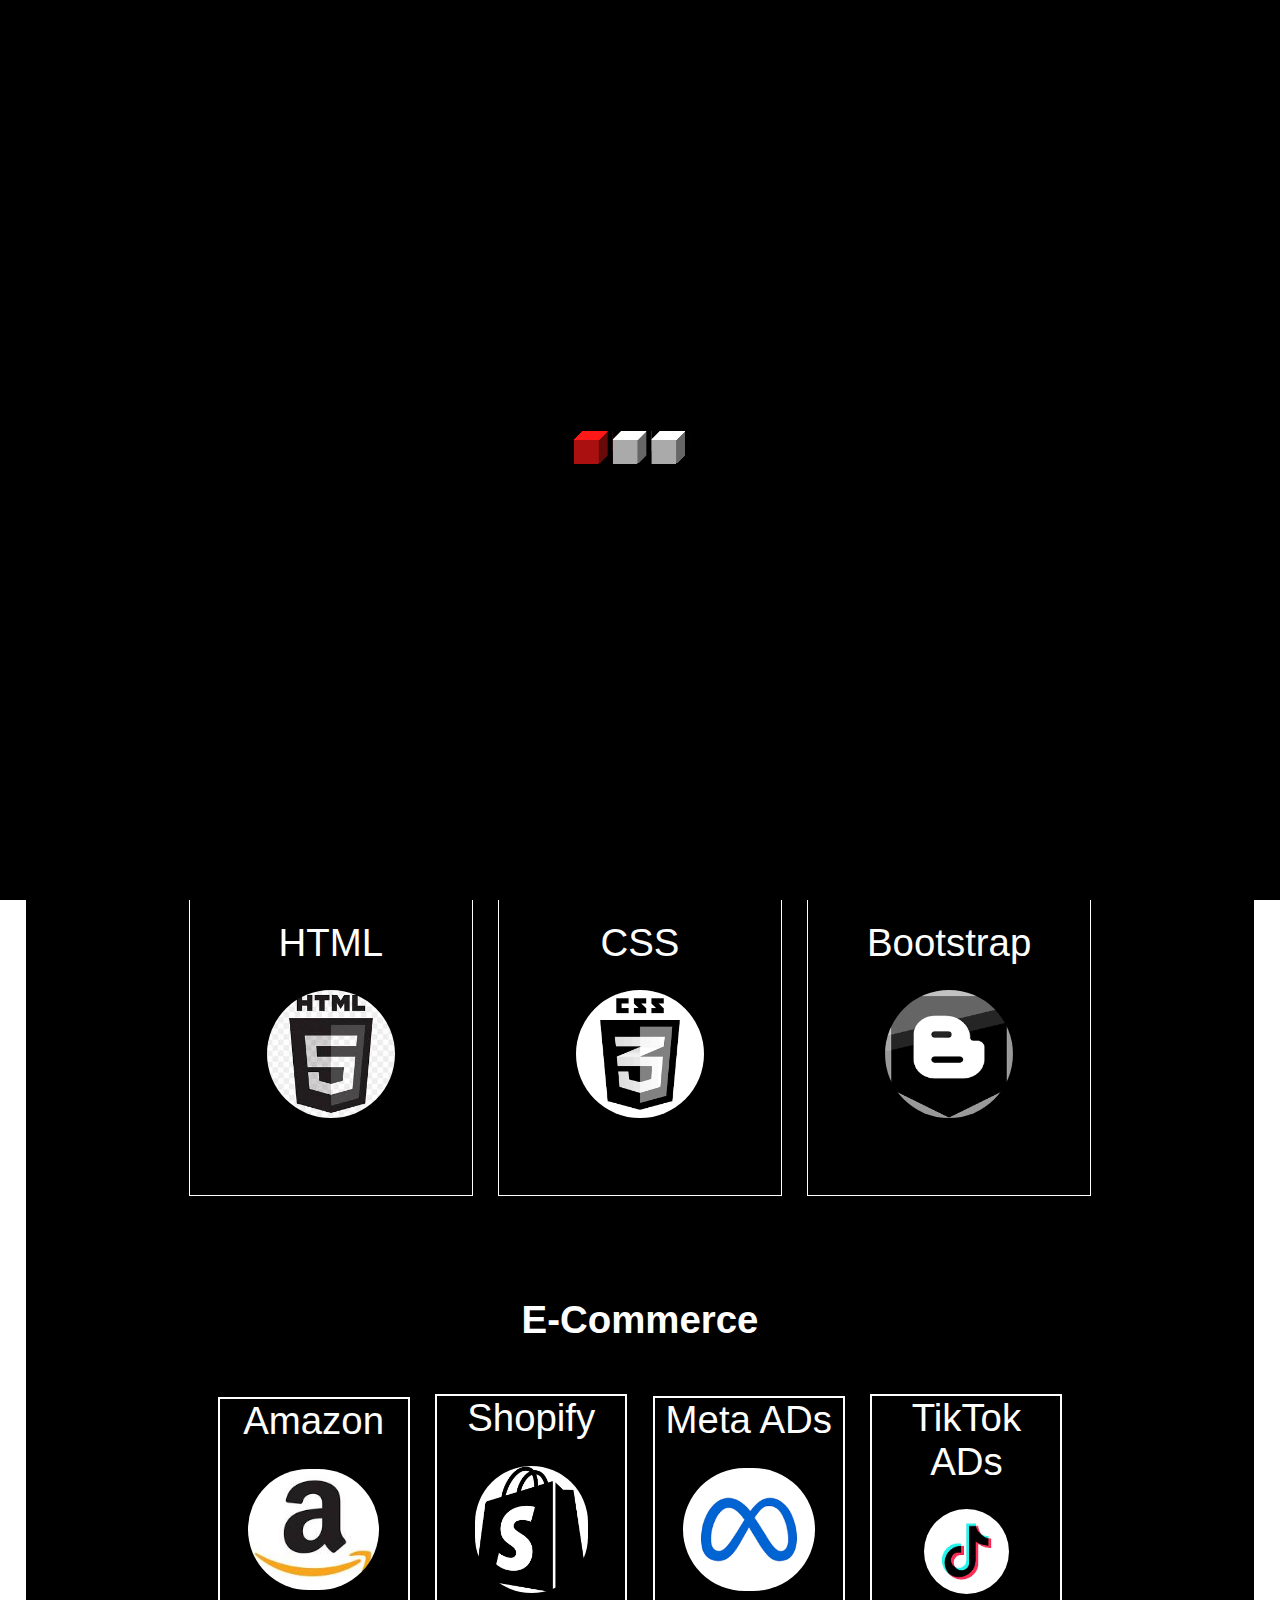
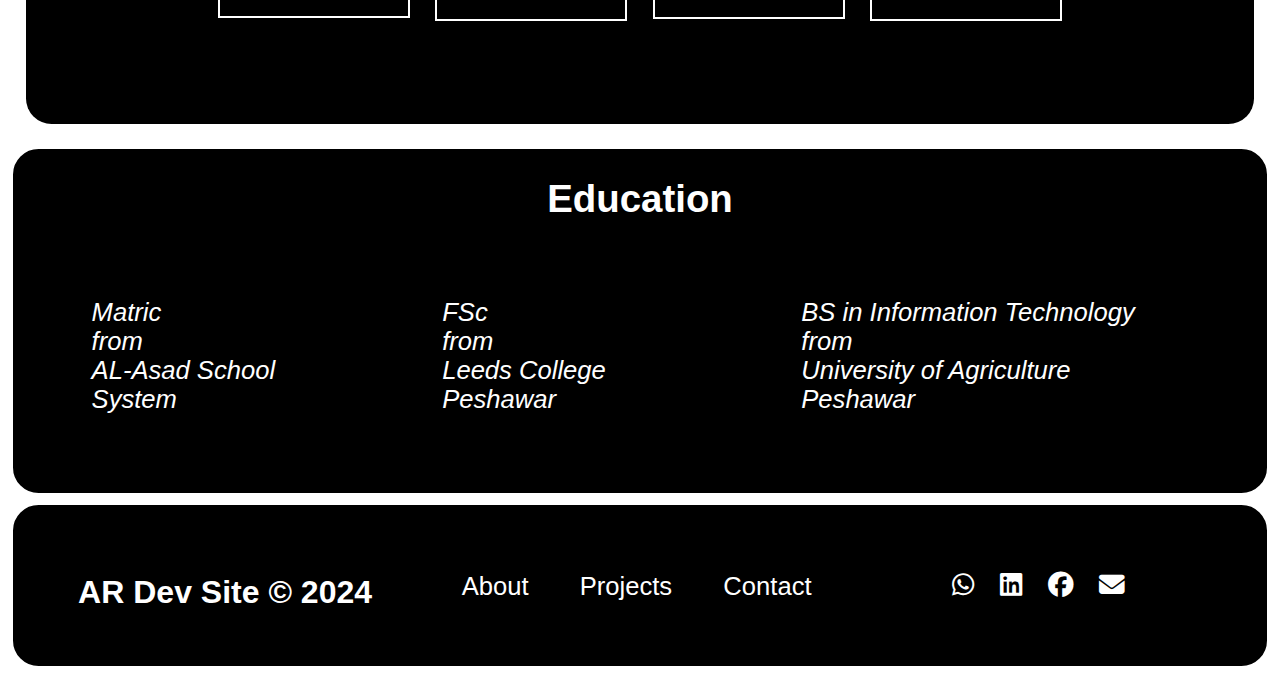
==== commit 3e20c740: "Day 05" ====
--- a/index.html
+++ b/index.html
@@ -8,7 +8,9 @@
     <link rel="stylesheet" href="https://cdnjs.cloudflare.com/ajax/libs/font-awesome/6.7.2/css/all.min.css">
 </head>
 <body>
-    <div class="loader"></div>
+    <div id="preloader">
+        <div class="loader"></div>
+      </div>
     <div class="container">
 
         <div class="header">
@@ -38,7 +40,7 @@
                 <h1>Hi, I'm Anis Riaz</h1>
                 <p> A passionate Frontend Web Developer with expertise in creating engaging and user-friendly web interfaces. I have hands-on experience in e-commerce, including selling on platforms like Amazon and Shopify. With skills in running Meta and TikTok ads, I bring a blend of technical and marketing expertise to every project. Let's create something amazing together!</p>
                </div>
-               <img src="./my img.jpg" width="40%" alt="logo">
+               <img src="./my img.jpg"  alt="logo">
 
             </div>
 
@@ -105,6 +107,14 @@
             </div>
     </div>
 
+    <script>
+        window.addEventListener("load", () => {
+    setTimeout(() => {
+      document.getElementById("preloader").style.display = "none";
+    }, 3000); // Adjust the time (in milliseconds) for a longer delay
+  });
+      </script>
+
       
 </body>
 </html>--- a/index.css
+++ b/index.css
@@ -1,4 +1,17 @@
 /* HTML: <div class="loader"></div> */
+#preloader {
+    position: fixed;
+    top: 0;
+    left: 0;
+    width: 100%;
+    height: 100%;
+    background: #000;
+    display: flex;
+    justify-content: center;
+    align-items: center;
+    z-index: 9999;
+  }
+
 .loader {
     --s: 25px;
     --g :5px;  
@@ -27,7 +40,7 @@
     to {background-position: 150% 0%}
   }
 
-  
+
 *{
     padding: 0;
     margin: 0;
